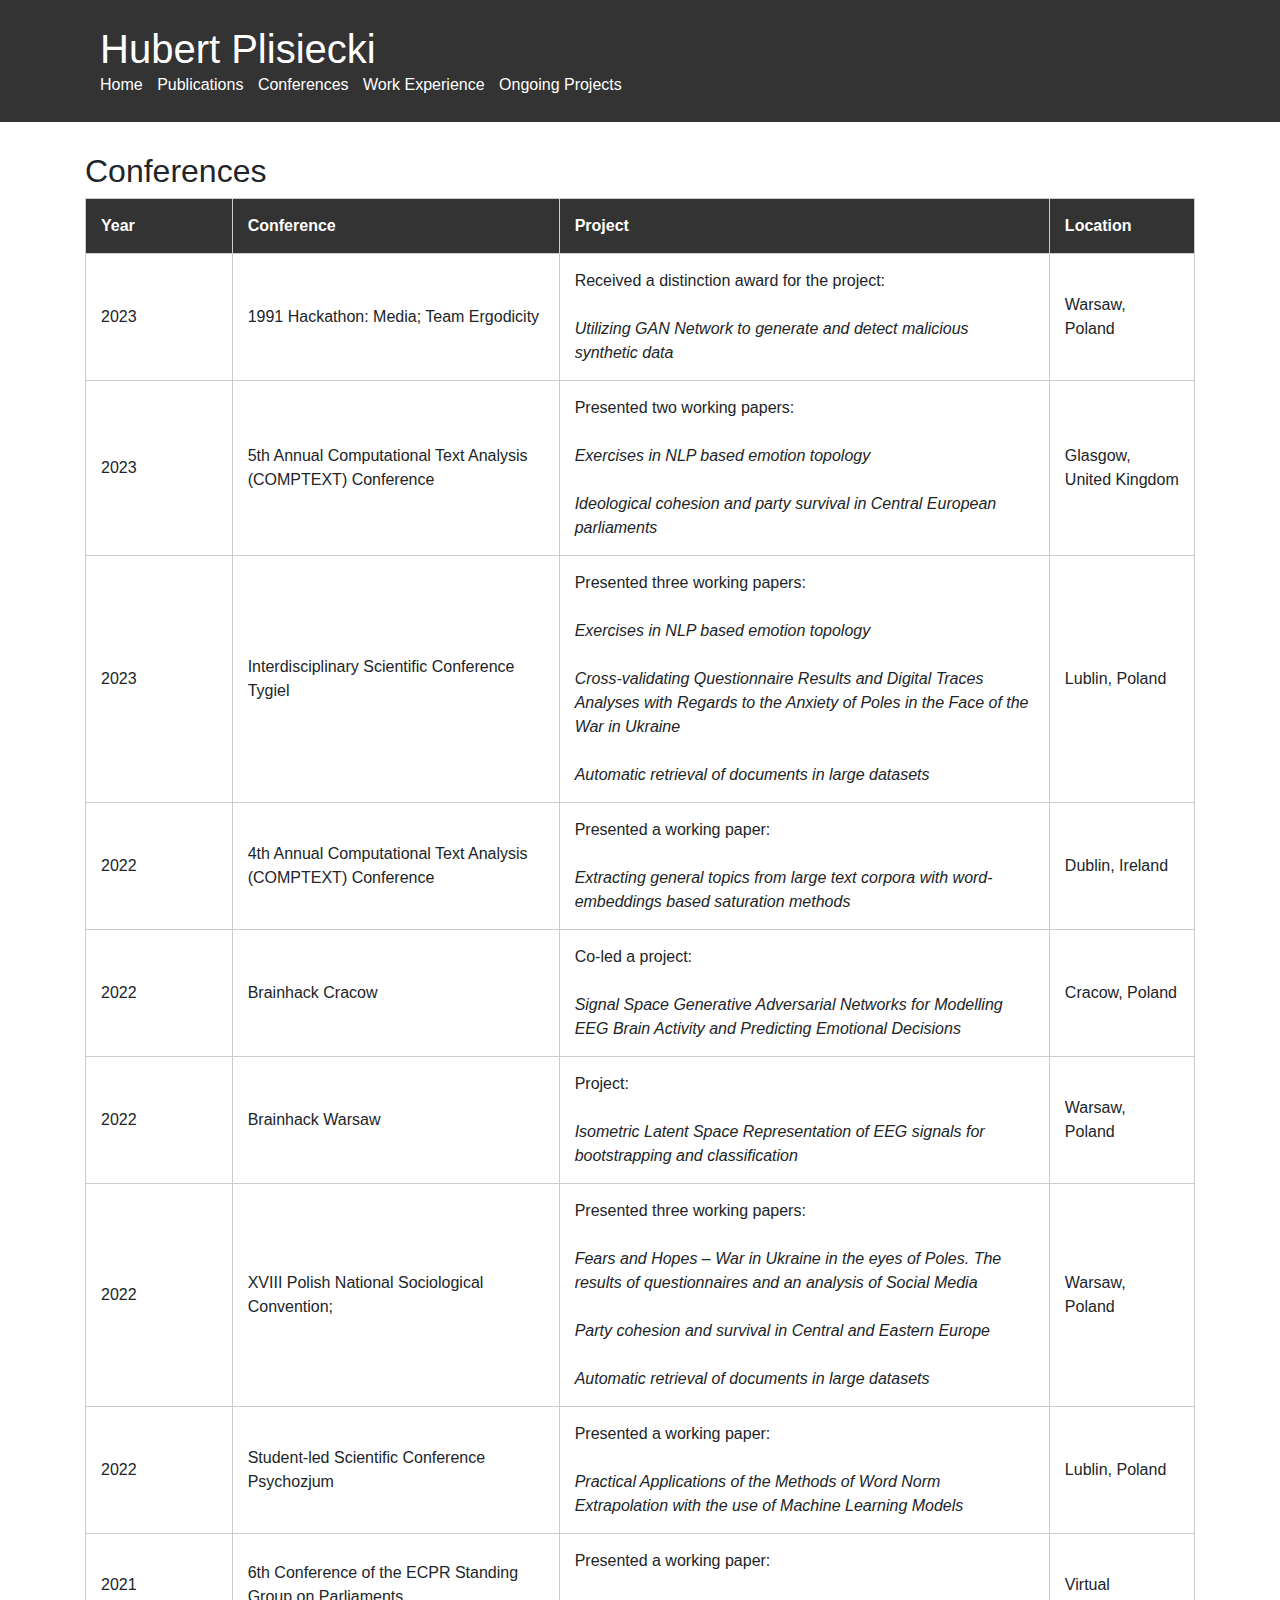
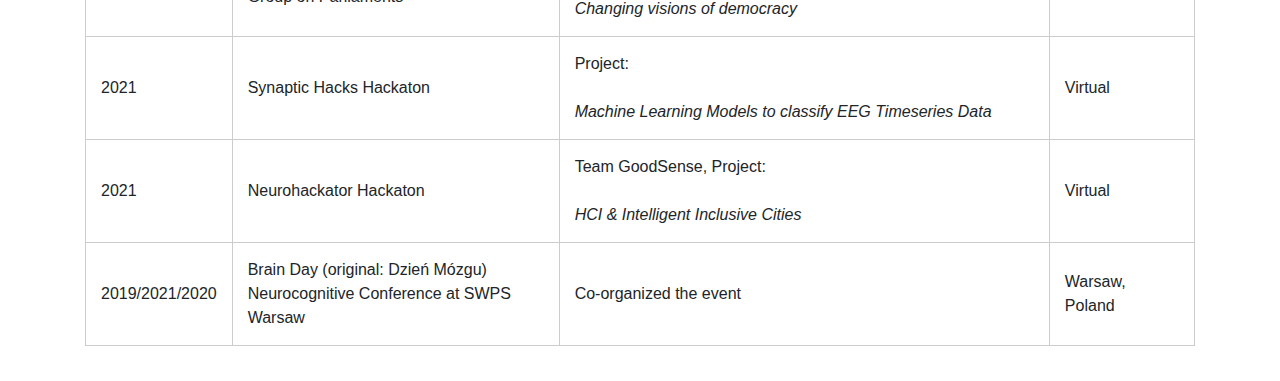
==== conferences.html @ 6947d1e9 "Update conferences.html" ====
<!DOCTYPE html>
<html>
<head>
    <title>Conferences - Hubert Plisiecki</title>
    <link rel="stylesheet" type="text/css" href="style.css">
    <link href="https://stackpath.bootstrapcdn.com/bootstrap/4.5.2/css/bootstrap.min.css" rel="stylesheet">
    <link rel="icon" href="favicon.ico" type="image/x-icon">
</head>
<body>
    <header>
        <div class="container">
            <h1>Hubert Plisiecki</h1>
            <nav>
                <a href="/introduction_page">Home</a>
                <a href="/introduction_page/publications.html">Publications</a>
                <a href="/introduction_page/conferences.html">Conferences</a>
                <a href="/introduction_page/experience.html">Work Experience</a>
                <a href="/introduction_page/projects.html">Ongoing Projects</a>
            </nav>
        </div>
    </header>

    <div class="container">
        <h2>Conferences</h2>
        <table>
            <thead>
                <tr>
                    <th>Year</th>
                    <th>Conference</th>
                    <th>Project</th>
                    <th>Location</th>
                </tr>
            </thead>
            <tbody>
                <tr>
                    <td>2023</td>
                    <td>1991 Hackathon: Media; Team Ergodicity</td>
                    <td>Received a distinction award for the project: <br><br><em>Utilizing GAN Network to generate and detect malicious synthetic data</em></td>
                    <td>Warsaw, Poland</td>
                </tr>
                <tr>
                    <td>2023</td>
                    <td>5th Annual Computational Text Analysis (COMPTEXT) Conference </td>
                    <td>Presented two working papers: <em><br><br> Exercises in NLP based emotion topology<br><br>Ideological cohesion and party survival in Central European parliaments</em></td>
                    <td>Glasgow, United Kingdom</td>
                </tr>
                <tr>
                    <td>2023</td>
                    <td>Interdisciplinary Scientific Conference Tygiel </td>
                    <td>Presented three working papers: <br><br><em>Exercises in NLP based emotion topology<br><br>Cross-validating Questionnaire Results and Digital Traces Analyses with Regards to the Anxiety of Poles in the Face of the War in Ukraine<br><br>Automatic retrieval of documents in large datasets</em></td>
                    <td>Lublin, Poland</td>
                </tr>
                <tr>
                    <td>2022</td>
                    <td>4th Annual Computational Text Analysis (COMPTEXT) Conference </td>
                    <td>Presented a working paper: <br><br><em>Extracting general topics from large text corpora with word-embeddings based saturation methods</em></td>
                    <td>Dublin, Ireland</td>
                </tr>
                <tr>
                    <td>2022</td>
                    <td>Brainhack Cracow</td>
                    <td>Co-led a project: <br><br><em> Signal Space Generative Adversarial Networks for Modelling EEG Brain Activity and Predicting Emotional Decisions </em></td>
                    <td>Cracow, Poland</td>
                </tr>
                <tr>
                    <td>2022</td>
                    <td>Brainhack Warsaw</td>
                    <td>Project: <em> <br><br>Isometric Latent Space Representation of EEG signals for bootstrapping and classification</em></td>
                    <td>Warsaw, Poland</td>
                </tr>
                <tr>
                    <td>2022</td>
                    <td>XVIII Polish National Sociological Convention; </td>
                    <td>Presented three working papers: <em> <br><br>Fears and Hopes – War in Ukraine in the eyes of Poles. The results of questionnaires and an analysis of Social Media<br><br>Party cohesion and survival in Central and Eastern Europe<br><br>Automatic retrieval of documents in large datasets</em></td>
                    <td>Warsaw, Poland</td>
                </tr>
                <tr>
                    <td>2022</td>
                    <td>Student-led Scientific Conference Psychozjum</td>
                    <td>Presented a working paper: <br><br><em>Practical Applications of the Methods of Word Norm Extrapolation with the use of Machine Learning Models</em></td>
                    <td>Lublin, Poland</td>
                </tr>
                <tr>
                    <td>2021</td>
                    <td>6th Conference of the ECPR Standing Group on Parliaments</td>
                    <td>Presented a working paper:<br><br> <em>Changing visions of democracy</em></td>
                    <td>Virtual</td>
                </tr>
                <tr>
                    <td>2021</td>
                    <td>Synaptic Hacks Hackaton</td>
                    <td>Project: <br><br><em>Machine Learning Models to classify EEG Timeseries Data</em></td>
                    <td>Virtual</td>
                </tr>
                <tr>
                    <td>2021</td>
                    <td>Neurohackator Hackaton</td>
                    <td>Team GoodSense, Project: <br><br><em> HCI & Intelligent Inclusive Cities</em></td>
                    <td>Virtual</td>
                </tr>
                <tr>
                    <td>2019/2021/2020</td>
                    <td>Brain Day (original: Dzień Mózgu) Neurocognitive Conference at SWPS Warsaw</td>
                    <td>Co-organized the event</td>
                    <td>Warsaw, Poland</td>
                </tr>
                <!-- Rest of the rows go here -->
            </tbody>
        </table>
    </div>
    <script src="https://code.jquery.com/jquery-3.5.1.slim.min.js"></script>
    <script src="https://cdn.jsdelivr.net/npm/bootstrap@4.5.2/dist/js/bootstrap.bundle.min.js"></script>
</body>
</html>
---- style.css ----
body {
    font-family: Arial, sans-serif;
    margin: 0;
    padding: 0;
    background: #f9f9f9;
}

header {
    background: #333;
    color: #fff;
    padding: 10px 0;
    margin-bottom: 15px;
}

header h1 {
    margin: 0;
    padding: 0 15px;
}

nav {
    margin: 0 15px;
}

nav a {
    color: #fff;
    margin-right: 10px;
    text-decoration: none;
}

nav a:hover {
    color: #ddd;
}

.container {
    max-width: 960px;
    margin: 0 auto;
    padding: 15px;
}
.card {
    background-color: #333;
    color: white;
    box-shadow: 0 4px 8px 0 rgba(51,51,51,0.2);
    transition: 0.3s;
    margin-bottom: 20px;
}

.card:hover {
    box-shadow: 0 8px 16px 0 rgba(51,51,51,0.2);
}

#profile-picture {
    float: right;
    margin-left: 15px;
    width: 300px; /* Adjust size as needed */
}

table {
    width: 100%;
    border-collapse: collapse;
    margin-bottom: 20px;
}

table, th, td {
    border: 1px solid #ccc;
}

th, td {
    padding: 15px;
    text-align: left;
}

th {
    background-color: #333;
    color: #fff;
}
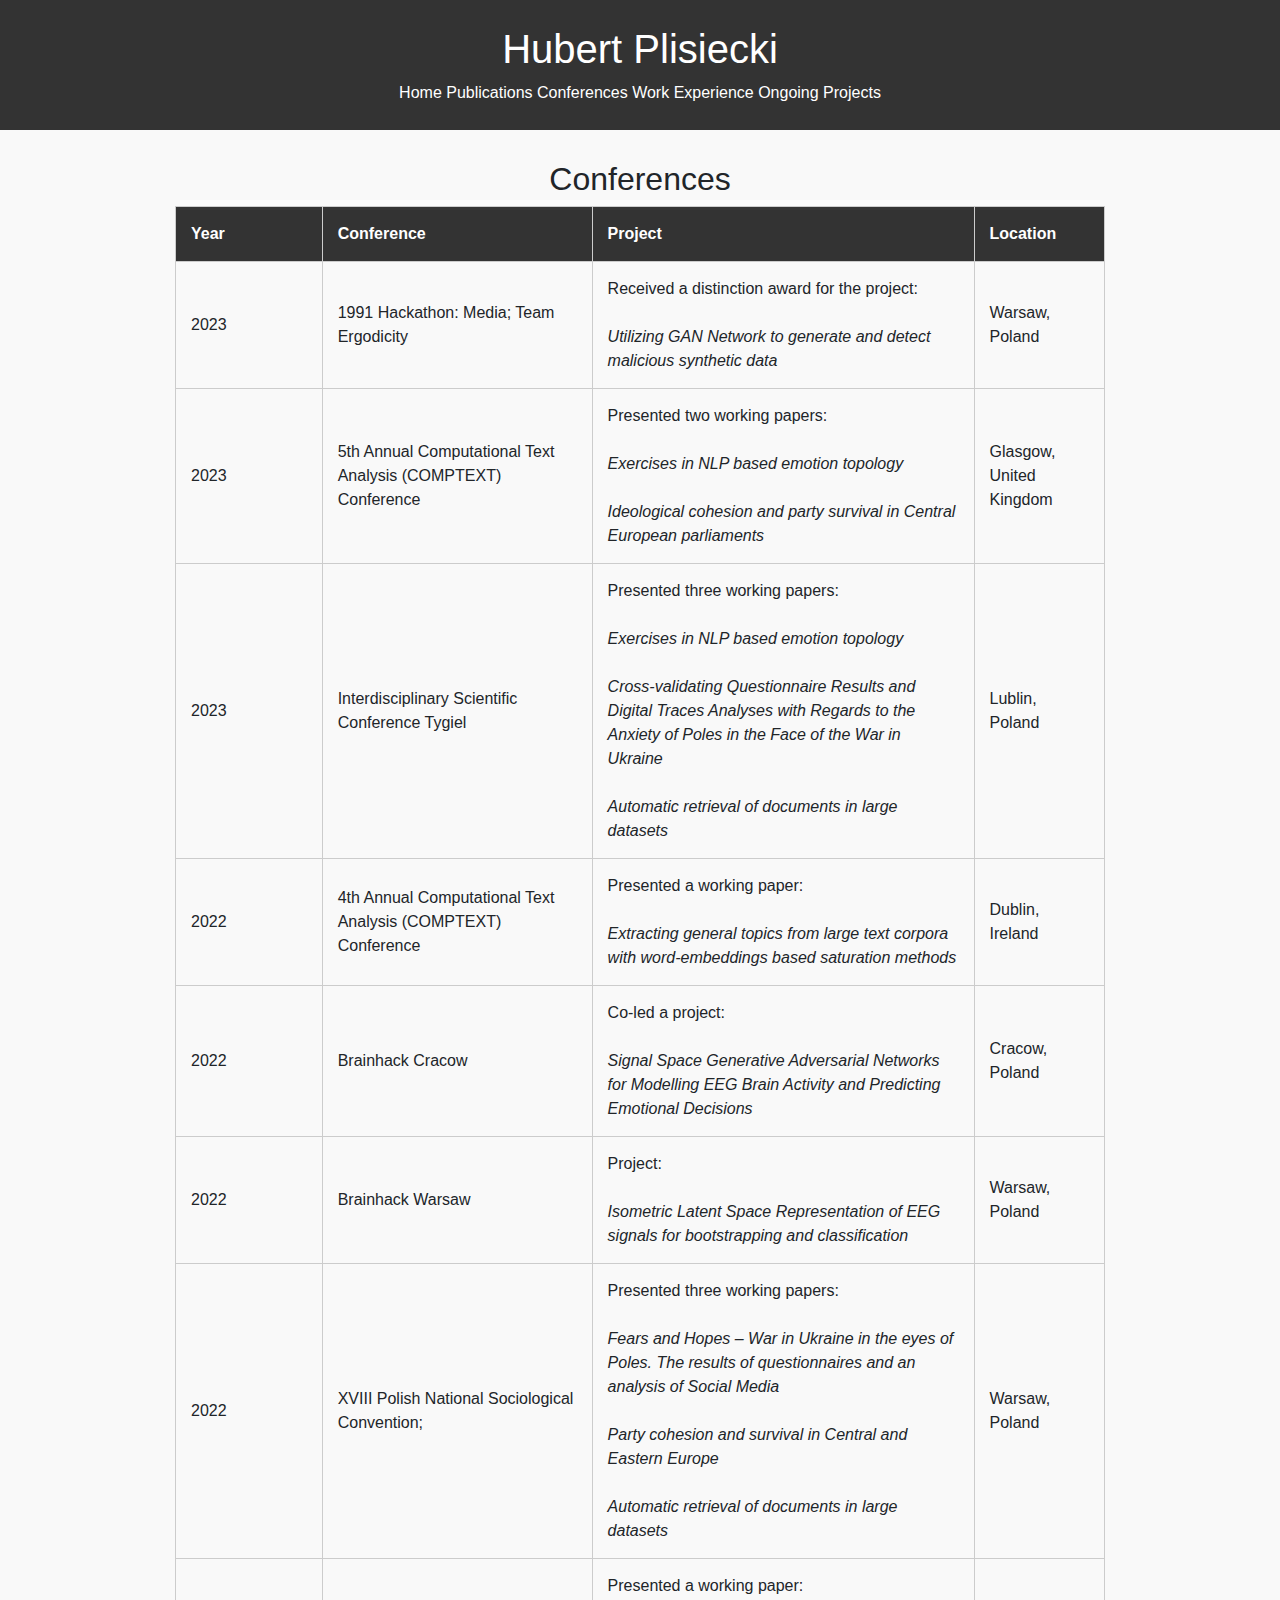
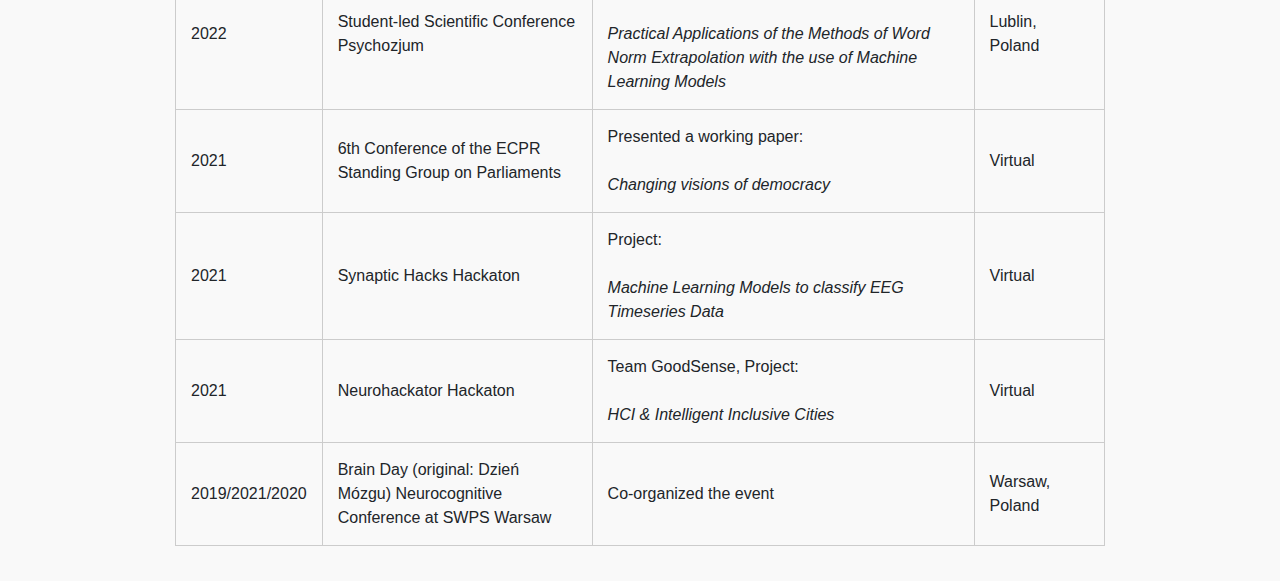
==== commit 03da98de: "Update conferences.html" ====
--- a/conferences.html
+++ b/conferences.html
@@ -2,9 +2,10 @@
 <html>
 <head>
     <title>Conferences - Hubert Plisiecki</title>
+    <link href="https://stackpath.bootstrapcdn.com/bootstrap/4.5.2/css/bootstrap.min.css" rel="stylesheet">
     <link rel="stylesheet" type="text/css" href="style.css">
-    <link href="https://stackpath.bootstrapcdn.com/bootstrap/4.5.2/css/bootstrap.min.css" rel="stylesheet">
     <link rel="icon" href="favicon.ico" type="image/x-icon">
+    <meta name="viewport" content="width=device-width, initial-scale=1">
 </head>
 <body>
     <header>
--- a/style.css
+++ b/style.css
@@ -12,9 +12,11 @@
     margin-bottom: 15px;
 }
 
-header h1 {
-    margin: 0;
-    padding: 0 15px;
+header h1,
+nav,
+.container h2,
+.container .interests-content {
+    text-align: center;
 }
 
 nav {
@@ -23,20 +25,35 @@
 
 nav a {
     color: #fff;
-    margin-right: 10px;
     text-decoration: none;
+    display: inline-block;
+    margin: 0 auto;
 }
 
 nav a:hover {
     color: #ddd;
 }
 
+.custom-card {
+    background-color: #333;
+    color: black; /* You might also want to change the text color so it's readable on the dark background */
+    padding: 1em;  /* Add some padding */
+}
+
+
 .container {
     max-width: 960px;
     margin: 0 auto;
     padding: 15px;
 }
-.card {
+
+.card_2_content {
+    max-width: 960px;
+    margin: 0 auto;
+    padding: 15px;
+}
+
+.card_2 {
     background-color: #333;
     color: white;
     box-shadow: 0 4px 8px 0 rgba(51,51,51,0.2);
@@ -44,8 +61,22 @@
     margin-bottom: 20px;
 }
 
-.card:hover {
+.card_2:hover {
     box-shadow: 0 8px 16px 0 rgba(51,51,51,0.2);
+}
+
+.contact-info {
+    text-align: center;
+}
+
+.info-list {
+    display: flex;
+    justify-content: center;
+    gap: 10px;
+}
+
+.info-list p {
+    margin: 0;
 }
 
 #profile-picture {
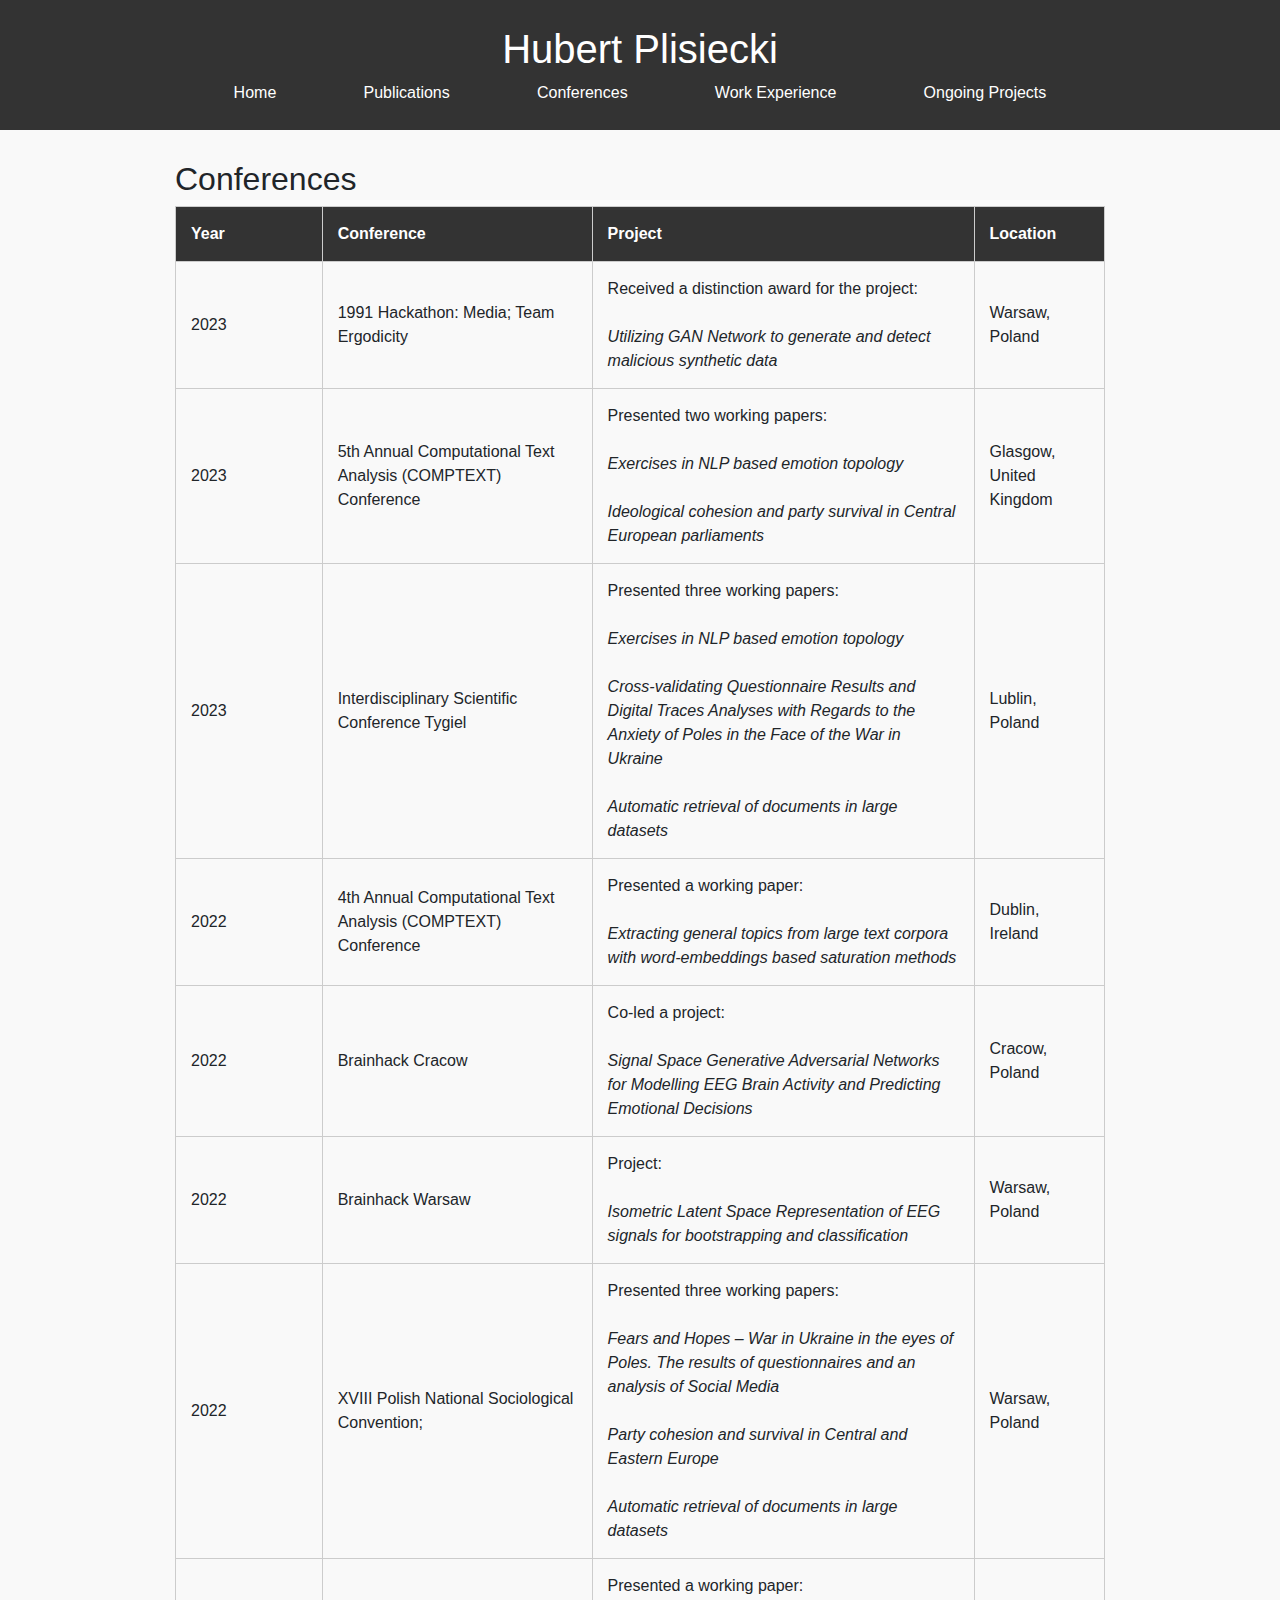
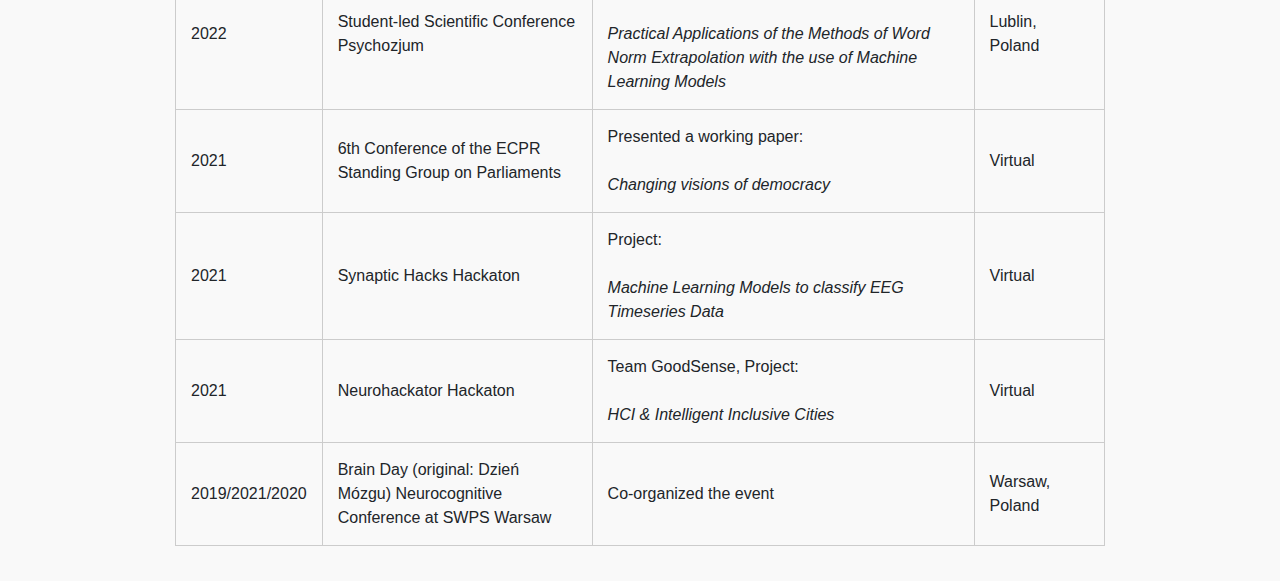
==== commit c85c47cb: "Update conferences.html" ====
--- a/conferences.html
+++ b/conferences.html
@@ -1,7 +1,7 @@
 <!DOCTYPE html>
 <html>
 <head>
-    <title>Conferences - Hubert Plisiecki</title>
+    <title>Hubert Plisiecki - Conferences</title>
     <link href="https://stackpath.bootstrapcdn.com/bootstrap/4.5.2/css/bootstrap.min.css" rel="stylesheet">
     <link rel="stylesheet" type="text/css" href="style.css">
     <link rel="icon" href="favicon.ico" type="image/x-icon">
@@ -21,7 +21,7 @@
         </div>
     </header>
 
-    <div class="container">
+    <div class="container_main">
         <h2>Conferences</h2>
         <table>
             <thead>
@@ -111,5 +111,21 @@
     </div>
     <script src="https://code.jquery.com/jquery-3.5.1.slim.min.js"></script>
     <script src="https://cdn.jsdelivr.net/npm/bootstrap@4.5.2/dist/js/bootstrap.bundle.min.js"></script>
+    <script>
+        $(document).ready(function() {
+            $('.container_main').css('opacity', '1');
+    
+            $('a').click(function(e) {
+                e.preventDefault();
+                newLocation = this.href;
+    
+                $('.container_main').css('opacity', '0');
+    
+                setTimeout(function(){
+                    window.location = newLocation;
+                }, 250);
+            });
+        });
+    </script>
 </body>
 </html>
--- a/style.css
+++ b/style.css
@@ -15,16 +15,30 @@
 header h1,
 nav,
 .container h2,
-.container .interests-content {
+.container_main .interests-content {
     text-align: center;
 }
+.interest-tag {
+    display: inline-block;
+    background-color: #666;
+    color: white;
+    padding: 5px 10px;
+    margin: 5px;
+    border-radius: 5px;
+    font-size: 14px;
+}
+
 
 nav {
-    margin: 0 15px;
+    display: flex;
+    justify-content: space-around;
+    padding: 0 15px;
 }
+
 
 nav a {
     color: #fff;
+    margin-right: 30px;  /* increase this value to increase the space between the tabs */
     text-decoration: none;
     display: inline-block;
     margin: 0 auto;
@@ -36,17 +50,27 @@
 
 .custom-card {
     background-color: #333;
-    color: black; /* You might also want to change the text color so it's readable on the dark background */
+    color: white; /* You might also want to change the text color so it's readable on the dark background */
     padding: 1em;  /* Add some padding */
 }
 
+.list-group-item {
+    background-color: #555; /* Adjust color to desired level of "brighter grey" */
+    color: white; /* Adjust text color if necessary */
+}
 
 .container {
     max-width: 960px;
     margin: 0 auto;
     padding: 15px;
 }
-
+.container_main {
+    max-width: 960px;
+    margin: 0 auto;
+    padding: 15px;
+    transition: opacity .25s ease-out;
+    opacity: 0;  /* Initially hidden */
+}
 .card_2_content {
     max-width: 960px;
     margin: 0 auto;
@@ -104,3 +128,18 @@
     background-color: #333;
     color: #fff;
 }
+
+
+.fade-out {
+   opacity: 1;
+   transition: opacity .25s ease-out;
+}
+
+.fade-out.hide {
+   opacity: 0;
+   visibility: hidden;
+}
+
+
+
+
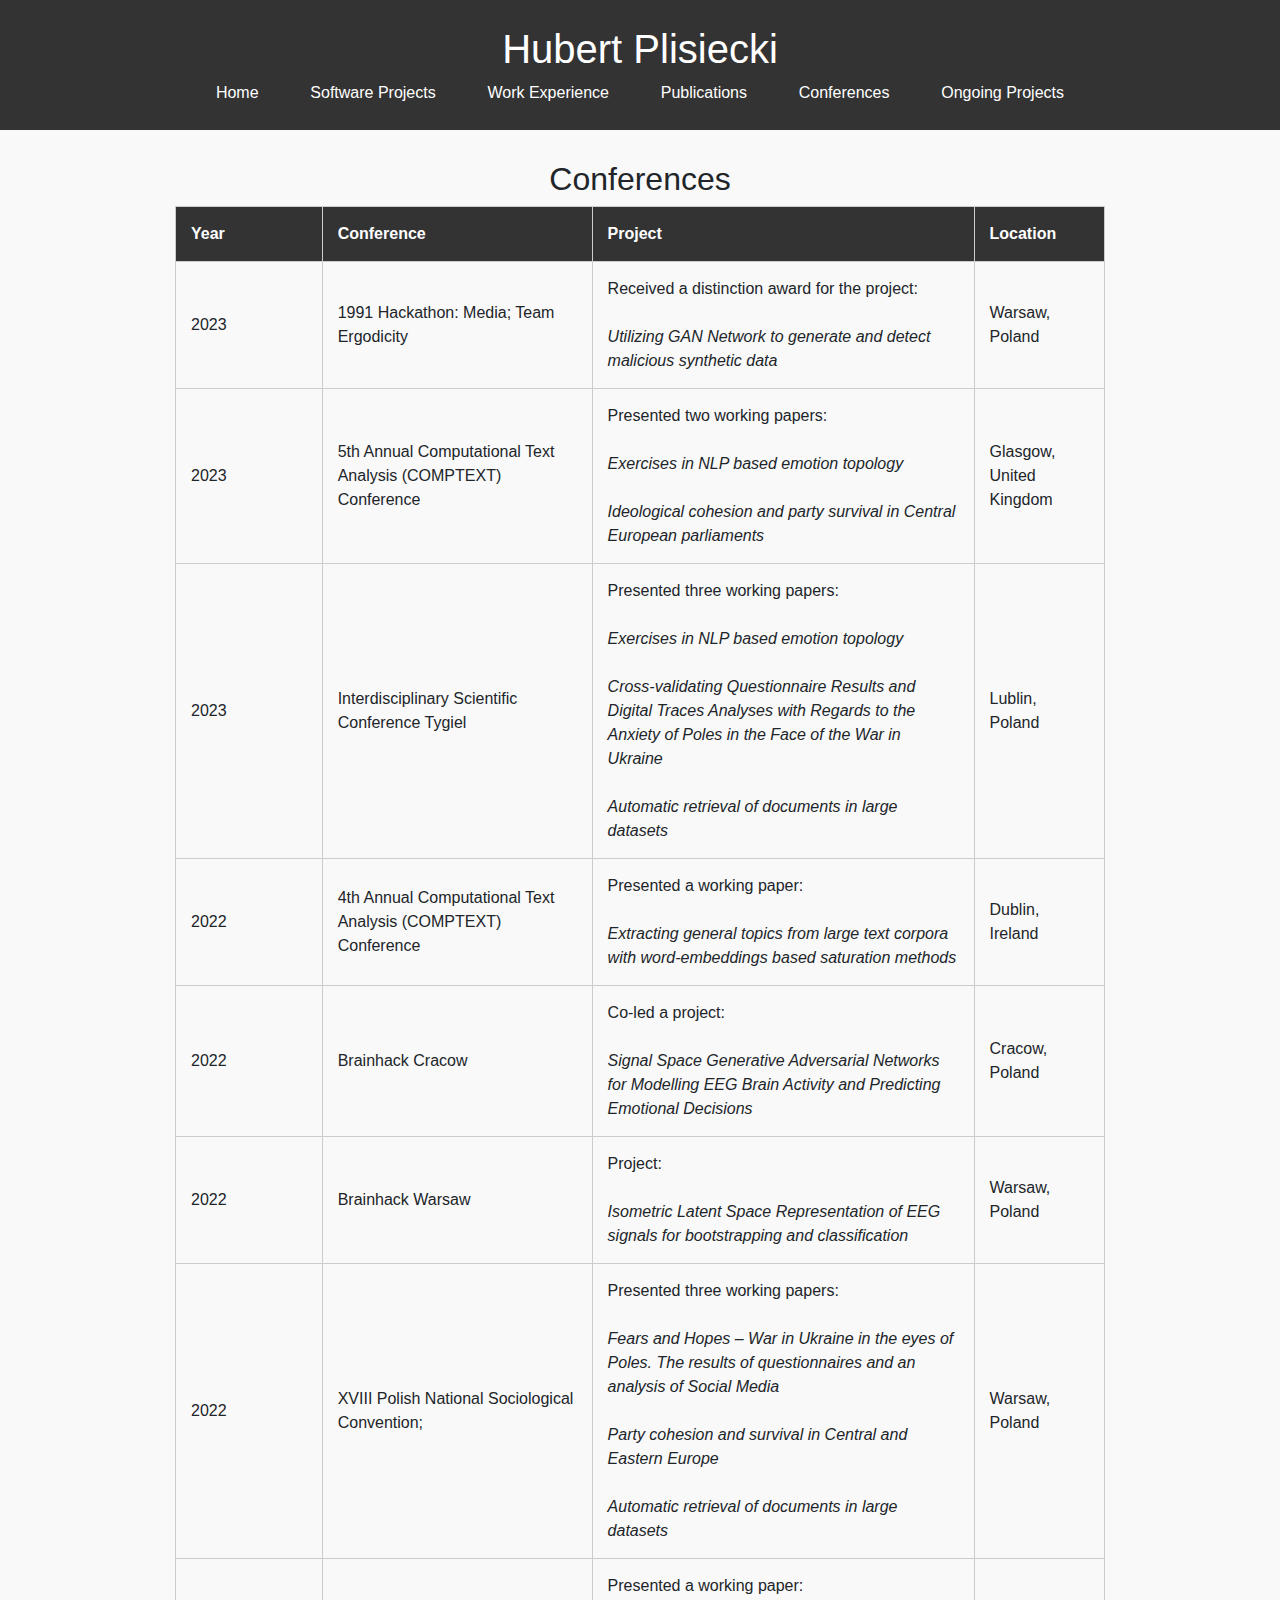
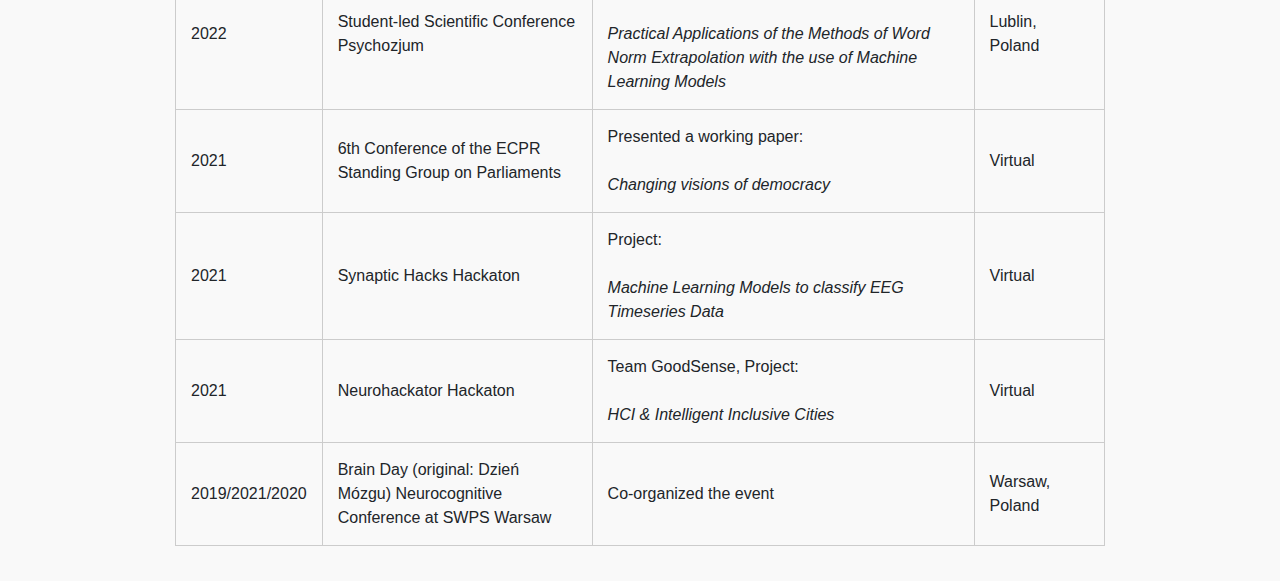
==== commit e582e310: "Update conferences.html" ====
--- a/conferences.html
+++ b/conferences.html
@@ -13,9 +13,10 @@
             <h1>Hubert Plisiecki</h1>
             <nav>
                 <a href="/introduction_page">Home</a>
+                <a href="/introduction_page/publications.html">Software Projects</a>
+                <a href="/introduction_page/experience.html">Work Experience</a>
                 <a href="/introduction_page/publications.html">Publications</a>
                 <a href="/introduction_page/conferences.html">Conferences</a>
-                <a href="/introduction_page/experience.html">Work Experience</a>
                 <a href="/introduction_page/projects.html">Ongoing Projects</a>
             </nav>
         </div>
--- a/style.css
+++ b/style.css
@@ -15,6 +15,7 @@
 header h1,
 nav,
 .container h2,
+.container_main h2,
 .container_main .interests-content {
     text-align: center;
 }
@@ -140,6 +141,9 @@
    visibility: hidden;
 }
 
+.custom-card, .card_2 {
+    border-radius: 20px;
+}
 
 
 
